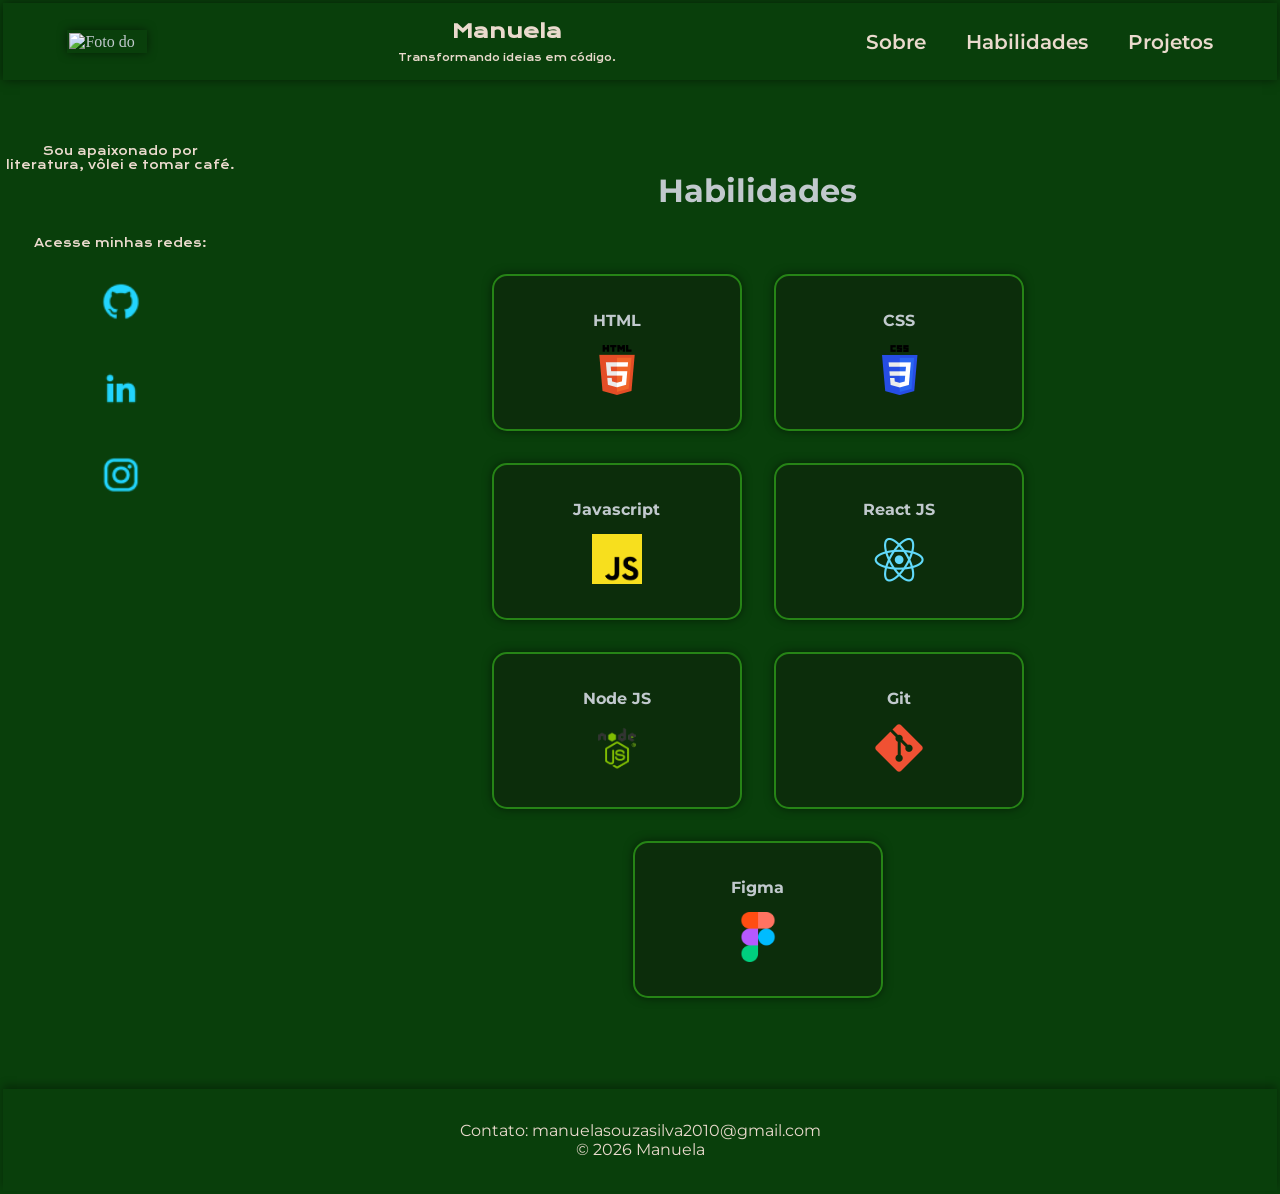
==== Portfolio-2-ds---3-bimestre-main manu/Portfolio-2-ds---3-bimestre-main/habilidades.html @ 9376a24c "Add files via upload" ====
<!DOCTYPE html>
<html lang="pt-br">

<head>
    <meta charset="UTF-8">
    <meta name="viewport" content="width=device-width, initial-scale=1.0">
    <title>Habilidades</title>
    <link rel="stylesheet" href="./styles/style.css">
</head>

<body>
    <!-- HEADER -->
    <header class="cabecalho">
        <img class="fotografia" src="assets/" alt="Foto do ">

        <div class="cabecalho__texto">
            <h1>Manuela</h1>
            <p>Transformando ideias em código.</p>
        </div>

        <nav class="cabecalho__menu">
            <a class="cabecalho__menu__link" href="index.html">Sobre</a>
            <a class="cabecalho__menu__link" href="habilidades.html">Habilidades</a>
            <a class="cabecalho__menu__link" href="projetos.html">Projetos</a>
        </nav>

    </header>


        <!-- EXTRAS -->
        <aside class="extras">
            <p>Sou apaixonado por literatura, vôlei e tomar café.</p>
            <p>Acesse minhas redes:</p>
            <div class="links">
                <a href="https://github.com/" target="_blank">
                    <img src="assets/github.png" alt="Logo GitHub" class="logo-rede-social">
                </a>
                <a href="https://www.linkedin.com/in/" target="_blank">
                    <img src="assets/linkedin.png" alt="Logo LinkedIn" class="logo-rede-social">
                </a>
                <a href="https://www.instagram.com/" target="_blank">
                    <img src="assets/instagram.png" alt="Logo Instagram" class="logo-rede-social">
                </a>
            </div>

        </aside>
        <main class="apresentacao">
            <!-- HABILIDADES -->
            <section class="habilidades">
                <h2>Habilidades</h2>
                <div class="habilidades-container">
                    <div class="habilidades-box">
                        <h3>HTML</h3>
                        <img src="assets/html.png" alt="" class="habilidades-logo">
                    </div>

                    <div class="habilidades-box">
                        <h3>CSS</h3>
                        <img src="assets/css.png" alt="" class="habilidades-logo">
                    </div>

                    <div class="habilidades-box">
                        <h3>Javascript</h3>
                        <img src="assets/javascript.png" alt="" class="habilidades-logo">
                    </div>

                    <div class="habilidades-box">
                        <h3>React JS</h3>
                        <img src="assets/react.png" alt="" class="habilidades-logo">
                    </div>

                    <div class="habilidades-box">
                        <h3>Node JS</h3>
                        <img src="assets/node.png" alt="" class="habilidades-logo">
                    </div>

                    <div class="habilidades-box">
                        <h3>Git</h3>
                        <img src="assets/git.png" alt="" class="habilidades-logo">
                    </div>

                    <div class="habilidades-box">
                        <h3>Figma</h3>
                        <img src="assets/figma.png" alt="" class="habilidades-logo">
                    </div>
                </div>
            </section>
        </main>

    <!-- FOOTER -->
    <footer class="rodape">
        <p>Contato: manuelasouzasilva2010@gmail.com</p>
        <p>© 2026 Manuela</p>
    </footer>
</body>

</html>
---- Portfolio-2-ds---3-bimestre-main manu/Portfolio-2-ds---3-bimestre-main/styles/style.css ----
@import url('https://fonts.googleapis.com/css2?family=Krona+One&family=Montserrat:wght@400;600&display=swap');

:root {
  --cor-primaria: #093f0b;
  --cor-secundaria: #c1c9cd;
  --cor-terciaria: #eadacd;
  --cor-botao: #268416;
  --cor-botao-hover: #1ca746;
  --cor-hover: #0c2d0b;

  --fonte-primaria: 'Krona One', sans-serif;
  --fonte-secundaria: 'Montserrat', sans-serif;
}

* {
  margin: 0;
  padding: 0;
  box-sizing: border-box;
}

body {
  display: flex;
  flex-wrap: wrap;
  background-color: var(--cor-primaria);
  flex: 1 1 100vw;
  color: var(--cor-secundaria);
  margin: 3px;
}

.cabecalho {
  display: flex;
  justify-content: space-between;
  align-items: center;
  flex: 1 1 100vw;
  padding: 1rem 4rem 1rem 4rem;
  box-shadow: 0 0 0.625rem rgba(0, 0, 0, 0.5);
  transition: transform 0.3s, box-shadow 0.3s;
}

.cabecalho__menu {
  display: flex;
  gap: 40px;
}

.cabecalho__menu__link {
  font-family: var(--fonte-secundaria);
  font-size: 1.225rem;
  font-weight: 600;
  color: var(--cor-terciaria);
  text-decoration: none;
  transition: transform 0.3s ease;
}

.cabecalho__menu__link:hover {
  transform: scale(1.1);
}

.fotografia {
  display: flex;
  justify-content: center;
  align-items: center;
  padding: 0.150rem;
  width: 7%;
  height: auto;
  box-shadow: 0 0 0.625rem rgba(0, 0, 0, 0.5);
  transition: transform 0.3s, box-shadow 0.3s;
}

.cabecalho__texto {
  text-align: center;
  font-size: 0.600rem;
  color: var(--cor-terciaria);
  font-family: var(--fonte-primaria);
}

.cabecalho__texto h1 {
  padding-bottom: 0.500rem;
}

.extras {
  flex: 2 1 200px;
}

.extras p {
  font-family: var(--fonte-primaria);
  color: var(--cor-terciaria);
  font-size: .7rem;
  font-weight: 400;
  text-align: center;
  margin-top: 4rem;
}

.links {
  display: flex;
  flex-direction: column;
  justify-content: space-between;
  align-items: center;
  margin-top: 2rem;
  gap: 44px;
}

.logo-rede-social {
  width: 40px;
  margin: 0 10px;
  transition: transform 0.3s ease;
}

.logo-rede-social:hover {
  transform: scale(1.1);
}

.apresentacao {
  display: flex;
  flex: 30 1 500px;
  padding: 4% 10% 4% 10%;
  align-items: center;
  justify-content: space-between;
  gap: 64px;
}

.sobre {
  padding: 0% 10% 0% 10%;
  font-family: var(--fonte-primaria);
  font-size: 1rem;
  font-weight: 400;
}

.sobre h2 {
  margin-bottom: 4rem;
  text-align: center;
}

.sobre p {
  margin-bottom: 2rem;
  line-height: 1.6;
}

.habilidades {
  font-family: var(--fonte-secundaria);
  background-color: var(--cor-primaria);
  padding: 2.5rem 1.25rem;
  text-align: center;
}

.habilidades h2 {
  color: var(--cor-secundaria);
  font-size: 2rem;
  margin-bottom: 4rem;
}

.habilidades-container {
  display: flex;
  justify-content: center;
  align-items: center;
  flex-wrap: wrap;
  gap: 2rem;
}

.habilidades-box {
  background-color: var(--cor-hover);
  border-radius: 0.9375rem;
  padding: 1.25rem;
  width: 15.625rem;
  box-shadow: 0 0 0.625rem rgba(0, 0, 0, 0.5);
  transition: transform 0.3s, box-shadow 0.3s;
  vertical-align: top;
}

.habilidades-container .habilidades-box {
  background: var(--cor-hover);
  text-align: center;
  border: 0.125rem solid var(--cor-botao);
  transition: 0.5s ease;
}

.habilidades-container .habilidades-box:hover {
  border-color: var(--cor-botao-hover);
  transform: scale(1.02);
}

.habilidades-container h3 {
  color: var(--cor-secundaria);
  font-size: 1rem;
  margin: 0.9375rem 0;
}

.habilidades-logo {
  width: 3.125rem;
  height: auto;
  margin-bottom: 0.625rem;
}

.projetos {
  font-family: var(--fonte-secundaria);
  background-color: var(--cor-primaria);
  padding: 2.5rem 1.25rem;
  text-align: center;
}

.projetos h2 {
  color: var(--cor-secundaria);
  font-size: 2rem;
  margin-bottom: 4rem;
}

.projetos-container {
  display: inline-block;
  background-color: var(--cor-hover);
  border-radius: 0.9375rem;
  padding: 1.25rem;
  margin: 0.625rem;
  width: 15.625rem;
  min-height: 15.625rem;
  border: 0.125rem solid var(--cor-botao);
  box-shadow: 0 0 0.625rem rgba(0, 0, 0, 0.5);
  transition: 0.5s ease;
  vertical-align: top;
}

.projetos-container:hover {
  transform: scale(1.02);
}

.projetos-container h3,
.projetos-container p {
  color: var(--cor-secundaria);
  font-size: 1rem;
  margin: 0.9375rem 0;
}

.projetos-container a {
  display: inline-block;
  background-color: var(--cor-botao);
  color: var(--cor-secundaria);
  padding: 0.625rem 0.625rem;
  margin-top: auto;
  border-radius: 1rem;
  text-decoration: none;
  transition: 0.3s;
}

.projetos-container a:hover {
  background-color: var(--cor-botao-hover);
  box-shadow: 0 0 0.9375rem var(--cor-botao-hover);
}

.rodape {
  flex: 1 1 100vw;
  color: var(--cor-terciaria);
  text-align: center;
  font-family: var(--fonte-secundaria);
  font-size: 1rem;
  font-weight: 400;
  padding: 2rem 0;
  box-shadow: 0 -4px 8px rgba(0, 0, 0, 0.3);
  transition: transform 0.3s, box-shadow 0.3s;
}

@media (max-width: 768px) {

  .cabecalho {
    flex-direction: column;
    align-items: center;
    padding: 1rem 2rem;
    gap: 1rem;
    text-align: center;
  }

  .fotografia {
    order: 1;
  }

  .cabecalho__texto {
    order: 2;
  }

  .cabecalho__menu {
    order: 3;
  }

  .cabecalho__menu {
    flex-direction: column;
    padding: 1rem;
    gap: 1rem;
  }

  .fotografia {
    width: 30%;
  }

  .cabecalho__texto h1 {
    margin-top: 1rem;
    font-size: 1.2rem;
  }

  .cabecalho__texto p {
    font-size: 1rem;
  }

  .apresentacao {
    flex-direction: column;
    padding: 2rem 1rem;
    gap: 2rem;
  }

  .extras {
    text-align: center;
    padding: 2rem 1rem;
  }

  .links {
    flex-direction: row;
    justify-content: center;
    gap: 2rem;
    flex-wrap: wrap;
  }


  .habilidades-box {
    width: 100%;
    max-width: 300px;
  }


  .projetos-container {
    display: block;
    width: 100%;
    margin: 1rem auto;
    max-width: 350px;
  }


  .rodape {
    font-size: 0.875rem;
    padding: 1rem 0;
  }
}
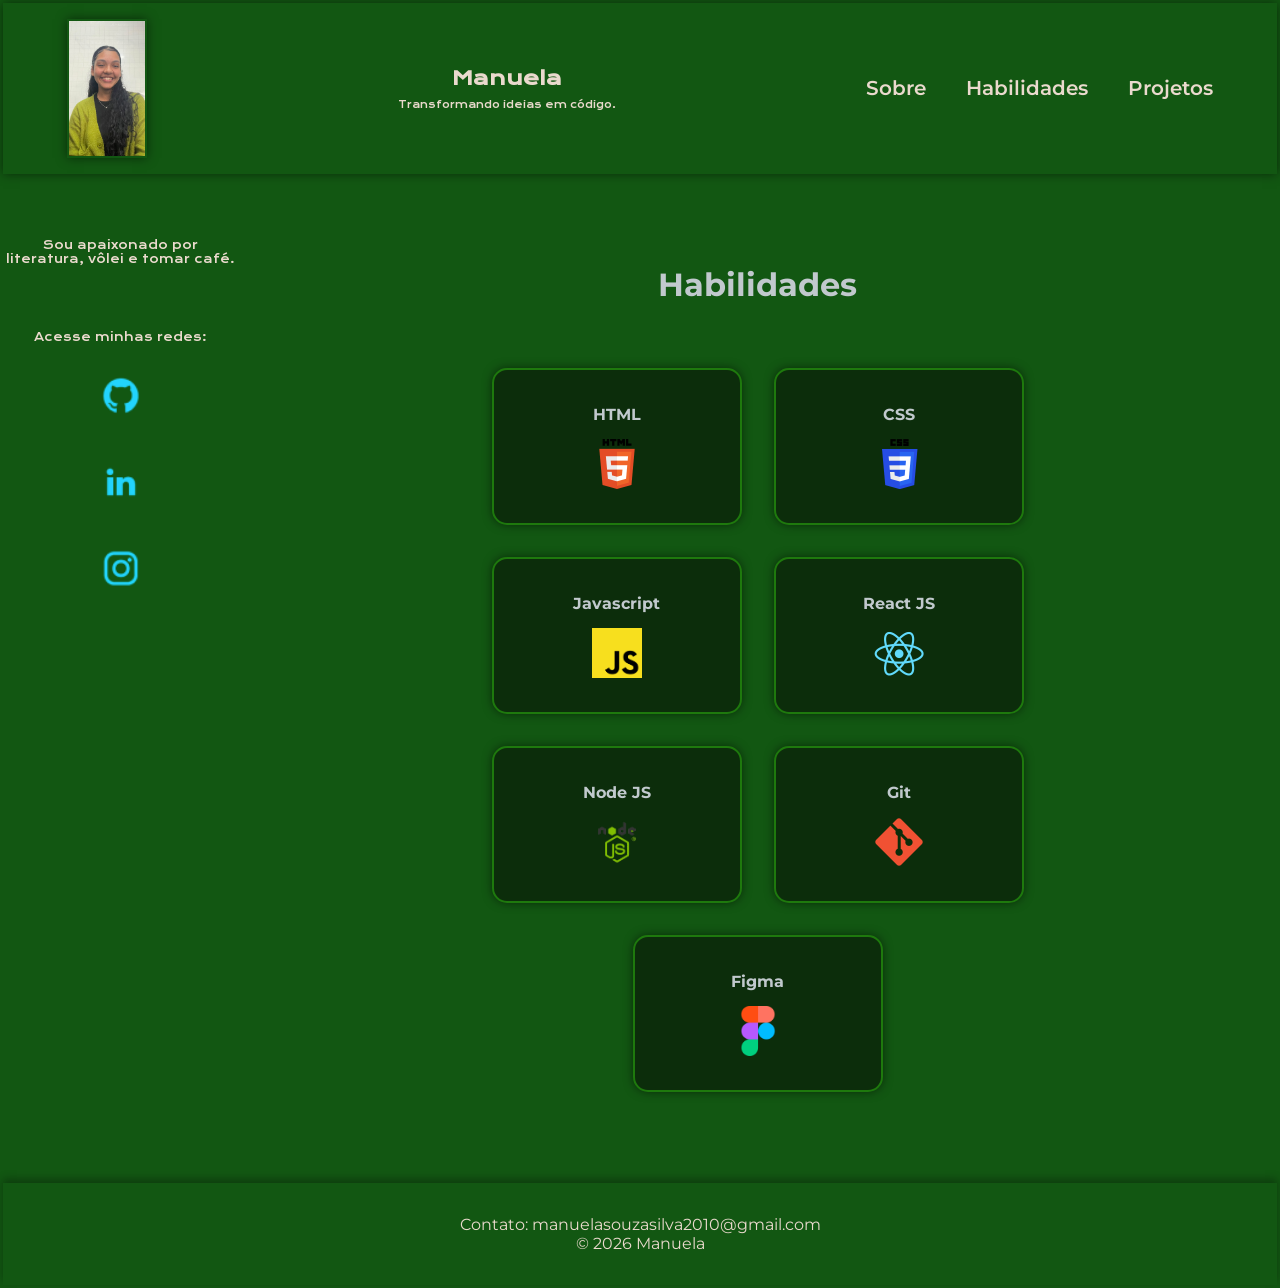
==== commit d979d38a: "Add files via upload" ====
--- a/Portfolio-2-ds---3-bimestre-main manu/Portfolio-2-ds---3-bimestre-main/habilidades.html
+++ b/Portfolio-2-ds---3-bimestre-main manu/Portfolio-2-ds---3-bimestre-main/habilidades.html
@@ -11,7 +11,7 @@
 <body>
     <!-- HEADER -->
     <header class="cabecalho">
-        <img class="fotografia" src="assets/" alt="Foto do ">
+        <img class="fotografia" src="assets/Foto do currículo.jpeg" alt="Foto do ">
 
         <div class="cabecalho__texto">
             <h1>Manuela</h1>
@@ -32,13 +32,13 @@
             <p>Sou apaixonado por literatura, vôlei e tomar café.</p>
             <p>Acesse minhas redes:</p>
             <div class="links">
-                <a href="https://github.com/" target="_blank">
+                <a href="https://github.com/manuelasouzasilva2010-prog" target="_blank">
                     <img src="assets/github.png" alt="Logo GitHub" class="logo-rede-social">
                 </a>
-                <a href="https://www.linkedin.com/in/" target="_blank">
+                <a href="https://www.linkedin.com/in/manuela-souza-450233439?utm_source=share_via&utm_content=profile&utm_medium=member_ios" target="_blank">
                     <img src="assets/linkedin.png" alt="Logo LinkedIn" class="logo-rede-social">
                 </a>
-                <a href="https://www.instagram.com/" target="_blank">
+                <a href="https://www.instagram.com/ma_silva16a" target="_blank">
                     <img src="assets/instagram.png" alt="Logo Instagram" class="logo-rede-social">
                 </a>
             </div>
--- a/Portfolio-2-ds---3-bimestre-main manu/Portfolio-2-ds---3-bimestre-main/styles/style.css
+++ b/Portfolio-2-ds---3-bimestre-main manu/Portfolio-2-ds---3-bimestre-main/styles/style.css
@@ -1,11 +1,11 @@
 @import url('https://fonts.googleapis.com/css2?family=Krona+One&family=Montserrat:wght@400;600&display=swap');
 
 :root {
-  --cor-primaria: #093f0b;
+  --cor-primaria: #125712;
   --cor-secundaria: #c1c9cd;
   --cor-terciaria: #eadacd;
-  --cor-botao: #268416;
-  --cor-botao-hover: #1ca746;
+  --cor-botao: #1e790d;
+  --cor-botao-hover: #73b988;
   --cor-hover: #0c2d0b;
 
   --fonte-primaria: 'Krona One', sans-serif;
@@ -64,6 +64,10 @@
   height: auto;
   box-shadow: 0 0 0.625rem rgba(0, 0, 0, 0.5);
   transition: transform 0.3s, box-shadow 0.3s;
+}
+
+.fotografia:hover {
+  transform: scale(1.02);
 }
 
 .cabecalho__texto {
